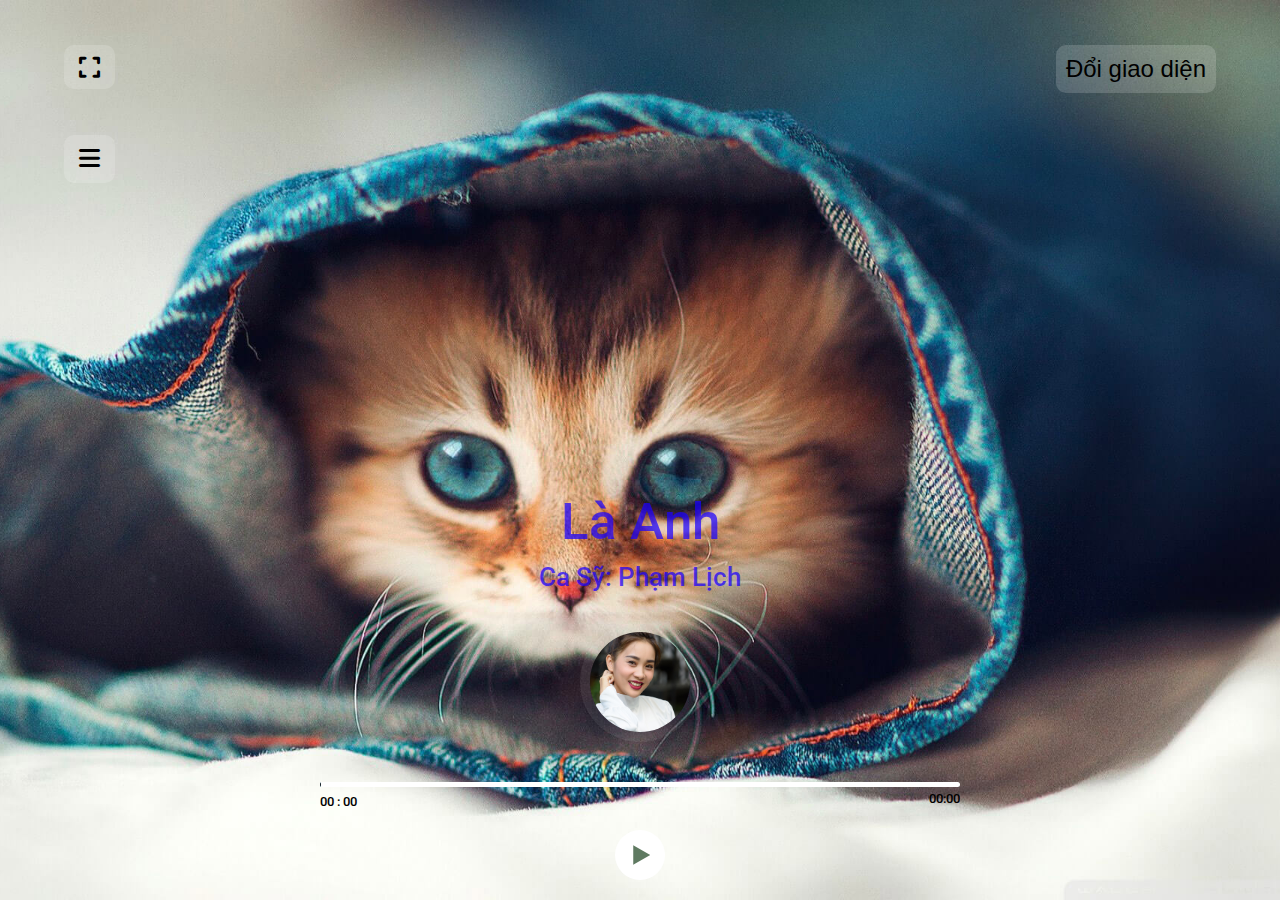
==== music.html @ c3cc0125 "Add files via upload" ====
<!DOCTYPE html>
<html lang="en">

<head>
    <meta charset="UTF-8">
    <meta http-equiv="X-UA-Compatible" content="IE=edge">
    <meta name="viewport" content="width=device-width, initial-scale=1.0">
    <link rel="shortcut icon" href="images/icon.png" type="image/x-icon">
    <title>Listening Music</title>
    <!-- link font  -->
    <link rel="preconnect" href="https://fonts.googleapis.com">
    <link rel="preconnect" href="https://fonts.gstatic.com" crossorigin>
    <link href="https://fonts.googleapis.com/css2?family=Roboto:ital,wght@0,500;1,900&display=swap" rel="stylesheet">

    <!-- link icon  -->
    <link rel="stylesheet" href="https://cdnjs.cloudflare.com/ajax/libs/font-awesome/6.4.0/css/all.min.css">
    <!-- link main css  -->
    <link rel="stylesheet" href="css/main.css">
</head>

<body>
    <i id="enter-fullscreen-button" title="toàn màn hình" class="fas fa-expand"></i>
    <i id="exit-fullscreen-button" title="thoát toàn màn hình" class="fas fa-expand"></i>
    <button class="theme">Đổi giao diện
        <div class="theme1">Giao diện 1</div>
        <div class="theme2">Giao diện 2</div>
        <div class="theme3">Giao diện 3</div>
        <div class="theme4">Giao diện 4</div>
    </button>

    <div class="list-music" title="list danh sách nhạc">
        <i class="fas fa-bars"></i>
        <i class="fas fa-close"></i>

        <ul class="list">
            <li class="laanh">Là anh - Phạm Lịch</li>
            <li class="wayting">Wayting For You - Mono</li>
            <li class="battinhyeulen">Bật tình yêu lên - Hoà Minzy</li>
            <li class="muonnoivoiem">Muốn nói với em - TTeam</li>
            <li class="cogaivotchong">Cô gái vót chông - ...</li>
            <li class="cogaimoduong">Cô gái mở đường - ...</li>
            <li class="chieckhanphieu">Chiếc khăn phiêu - ...</li>
        </ul>
    </div>
    <audio src="" id="audio"></audio>
    <div class="container">
        <h1 style="white-space: nowrap; " class="music-name"></h1>
        <div style="white-space: nowrap;" class="artist-name"></div>
        <div class="disk"></div>
        <div class="song-slider">
            <input type="range" value="0" class="seek-bar">
            <span style="font-size: 0.8rem;" class="current-time">00:00</span>
            <span style="font-size: 0.8rem;" class="song-duration">00:00</span>
        </div>
        <div class="controls">
            <button class="btn-backward fas fa-backward"></button>
            <button class="play-btn pause">
                <span></span>
                <span></span>
            </button>
            <button class="btn-forward fas fa-forward"></button>
        </div>

    </div>


    <script src="js/data_music.js"></script>
    <script src="js/main.js"></script>
</body>

</html>
---- css/main.css ----
* {
    margin: 0;
    padding: 0;
    box-sizing: border-box;
}

body {
    width: 100%;
    height: 100vh;
    background-image: url(../images/bg-body4.jpg);
    background-repeat: no-repeat;
    background-size: cover;
    background-position: center center;
    font-family: 'Roboto', sans-serif;
    position: relative;
}

.list-music {
    position: absolute;
    z-index: 10;
    width: max-content;
    height: fit-content;
    top: 15%;
    left: 5%;
    padding: 10px 15px;
    background: #ffffff2a;
    border-radius: 10px;
    font-size: 1.5rem;
}

.theme {
    position: absolute;
    top: 5%;
    right: 5%;
    font-size: 1.5rem;
    padding: 10px 10px;
    background: #ffffff2a;
    border: none;
    border-radius: 10px;
    cursor: pointer;
}

.theme1,
.theme2,
.theme3,
.theme4 {
    padding-top: 10px;
    font-size: 1rem;
    text-align: left;
    display: none;
}

.theme.theme-1-2 .theme1 {
    display: block;
}

.theme.theme-1-2 .theme2 {
    display: block;
}

.theme.theme-1-2 .theme3 {
    display: block;
}

.theme.theme-1-2 .theme4 {
    display: block;
}

.fa-close {
    display: none;
    cursor: pointer;
}

.fa-bars {
    cursor: pointer;
}

.list-music ul.list {
    display: none;
    list-style: none;
}

.list-music ul.list li {
    padding: 10px 10px;
    font-size: 1.5vw;
    cursor: pointer;
}

.list-music ul.list li:hover {
    filter: opacity(30%);
}

#exit-fullscreen-button {
    display: none;
}

i#exit-fullscreen-button,
i#enter-fullscreen-button {
    position: absolute;
    left: 5%;
    top: 5%;
    padding: 10px 15px;
    background: #ffffff2a;
    border-radius: 10px;
    font-size: 1.5rem;
}

.container {
    position: absolute;
    left: 50%;
    /* top: 50%; */
    bottom: 0;
    transform: translateX(-50%);
    width: 50%;
    margin: 0 auto;
    height: max-content;
    border-radius: 20px;
    overflow: hidden;
    color: black;
    font-weight: 500;

}

.music-name,
.artist-name {
    text-align: center;
    text-transform: capitalize;
}

.music-name {
    color: rgba(25, 0, 255, 0.719);
    font-size: 4vw;
    font-weight: 500;
    margin-bottom: 10px;
}

.artist-name {
    color: rgba(25, 0, 255, 0.719);
    font-size: 2vw;

}

.disk {
    position: relative;
    display: block;
    margin: 40px auto;
    width: 100px;
    height: 100px;
    border-radius: 50%;
    background-image: url(../images/mono.jpg);
    background-size: cover;
    background-position: center center;
    box-shadow: 0 0 0 10px rgba(255, 255, 255, 0.08);

}

.disk.play {
    animation-play-state: running;
    animation: rotate 20s linear infinite;
}

.song-slider {
    width: 100%;
    position: relative;
}

.seek-bar {
    -webkit-appearance: none;
    width: 100%;
    height: 5px;
    border-radius: 10px;
    cursor: pointer;
    overflow: hidden;
}

.seek-bar::-webkit-slider-thumb {
    -webkit-appearance: none;
    width: 1px;
    height: 10px;
    background: #222;
    box-shadow: -400px 0 0 400px rgba(10, 127, 182, 0.8);
}

.current-time,
.song-duration {
    font-size: 14px;
}

.song-duration {
    position: absolute;
    right: 0;
}

.controls {
    width: 30%;
    display: flex;
    justify-content: space-between;
    align-items: center;
    margin: auto;
    margin-top: 20px;
    margin-bottom: 20px;
    transition: all .3s ease-in-out;

}

.play-btn {
    position: relative;
    width: 50px;
    height: 50px;
    border-radius: 50%;
    background: #fff;
    cursor: pointer;
    border: none;
}

.controls:hover {
    width: 60%;
}

.controls:hover .btn-backward,
.controls:hover .btn-forward {
    opacity: 1;
}

.play-btn span {
    position: absolute;
    top: 50%;
    left: 35%;
    transform: translateY(-50%);
    width: 5px;
    height: 20px;
    border-radius: 2px;
    background: #5f7a61;
    transition: .5s;
    clip-path: polygon(0 0, 100% 1%, 100% 100%, 0% 100%);
}

.play-btn span:nth-child(2) {
    left: 55%;
    transform-origin: center;
}

.play-btn.pause span:nth-child(2) {
    transform: translateY(-50%) scaleY(0);
}

.play-btn.pause span:nth-child(1) {
    width: 35%;
    left: 53%;
    transform: translate(-50%, -50%);
    border-radius: 0;
    clip-path: polygon(0 0, 100% 50%, 100% 50%, 0% 100%);

}

.play-btn {
    animation: pluse 2s linear infinite;
}

.play-btn.pause {
    animation: pluse 2s linear infinite;
}

@keyframes pluse {
    0% {
        box-shadow: 0;
    }

    50% {
        box-shadow: 0 0 0 10px rgba(17, 42, 184, 0.1);
    }

    100% {
        box-shadow: 0 0 0 10px rgba(9, 162, 223, 0.4);
    }
}

.btn-backward,
.btn-forward {
    opacity: 0;
    width: 40px;
    height: 40px;
    background: #ffff;
    border-radius: 20px;
    border: none;
    cursor: pointer;
    transition: opacity 0.3s ease;
}

@keyframes rotate {
    0% {
        transform: rotate(0);
    }

    100% {
        transform: rotate(360deg);
    }
}

/* ============MEDIA ================ */

@media (max-width: 600px) {
    .controls {
        width: 100%;
    }

    .controls:hover {
        width: initial;
    }

    .controls:hover .btn-backward,
    .controls:hover .btn-forward {
        opacity: initial;
    }

    .music-name {
        font-size: 5vw;
    }

    button.play-btn {
        width: 50px;
        height: 50px;
    }

    i#exit-fullscreen-button,
    i#enter-fullscreen-button {
        font-size: 1rem;
    }

    .list-music {
        top: 5%;
        left: 20%;
        font-size: 1rem;
        max-height: 200px;
        overflow: auto;
        padding: 10px 15px;
    }

    .list-music ul.list li {
        padding: 5px;
        font-size: 2vh;
    }

    .disk {
        margin: 20px auto;
    }

    .theme {
        font-size: 1rem;

    }
}
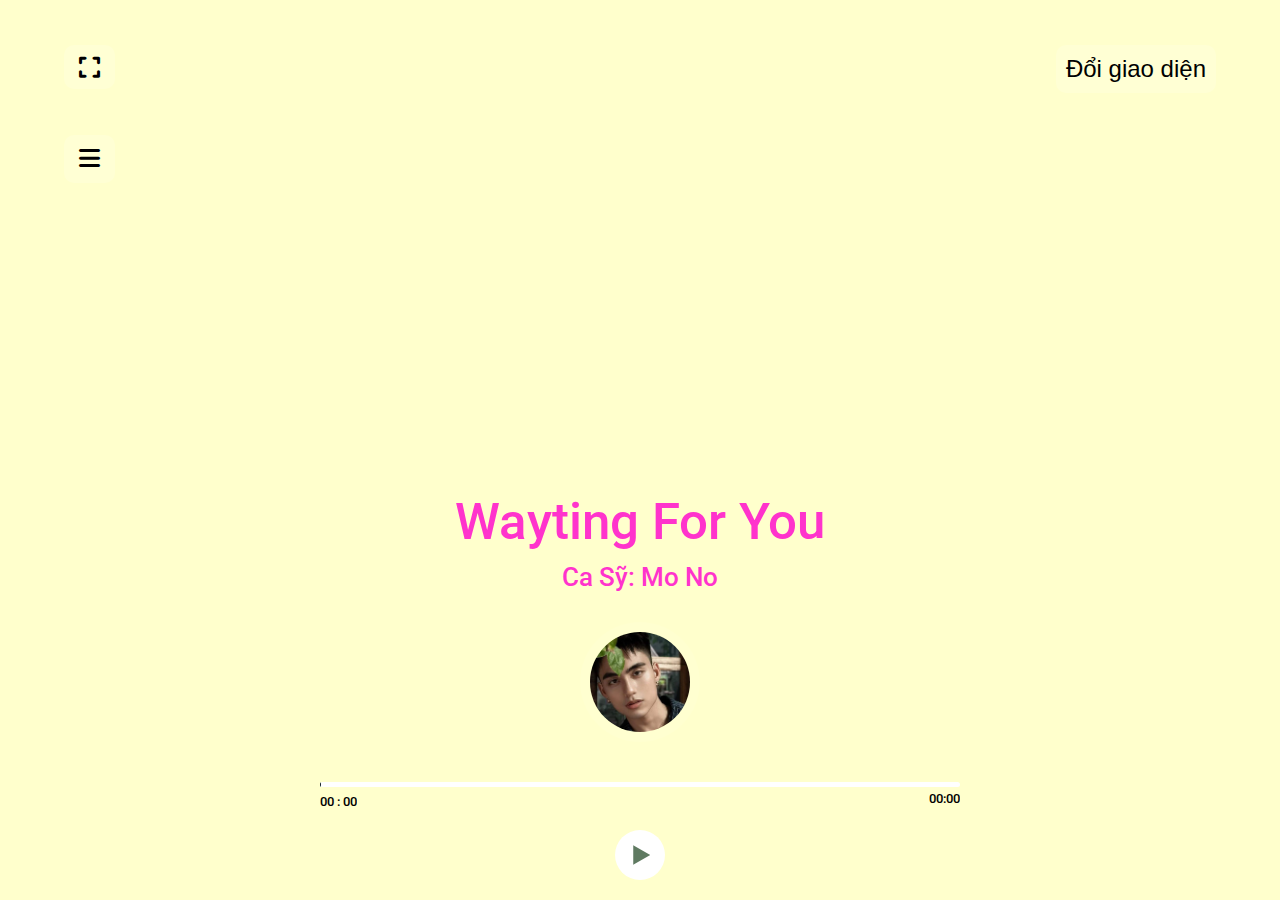
==== commit ae4be110: "Add files via upload" ====
--- a/music.html
+++ b/music.html
@@ -19,30 +19,54 @@
 </head>
 
 <body>
+
     <i id="enter-fullscreen-button" title="toàn màn hình" class="fas fa-expand"></i>
     <i id="exit-fullscreen-button" title="thoát toàn màn hình" class="fas fa-expand"></i>
     <button class="theme">Đổi giao diện
         <div class="theme1">Giao diện 1</div>
         <div class="theme2">Giao diện 2</div>
         <div class="theme3">Giao diện 3</div>
-        <div class="theme4">Giao diện 4</div>
     </button>
-
+    <div class="test">
+        <video src="video/cat2.mp4" autoplay loop muted></video>
+    </div>
     <div class="list-music" title="list danh sách nhạc">
         <i class="fas fa-bars"></i>
         <i class="fas fa-close"></i>
 
         <ul class="list">
-            <li class="laanh">Là anh - Phạm Lịch</li>
+            <h3>Mono</h3>
+            <hr>
             <li class="wayting">Wayting For You - Mono</li>
-            <li class="battinhyeulen">Bật tình yêu lên - Hoà Minzy</li>
-            <li class="muonnoivoiem">Muốn nói với em - TTeam</li>
-            <li class="cogaivotchong">Cô gái vót chông - ...</li>
-            <li class="cogaimoduong">Cô gái mở đường - ...</li>
-            <li class="chieckhanphieu">Chiếc khăn phiêu - ...</li>
+            <h3>Sơn Tùng MTP</h3>
+            <hr>
+            <li class="htca">Hãy Trao Cho Anh - ST MTP</li>
+            <li class="ecnhq">Em Của Ngày Hôm Qua - ST MTP</li>
+            <li class="naxd">Nắng Ấm Xa dần - Sơn Tùng MTP</li>
+            <li class="upgrade">Upgrade Rememberme - Sơn Tùng MTP</li>
+            <li class="nnhq">Như Ngày Hôm Qua - Sơn Tùng MTP</li>
+            <h3>Phan Mạnh Quỳnh</h3>
+            <hr>
+            <li class="ctvt">Con Tim Vỡ Tan - Phan Mạnh Quỳnh</li>
+
+            <li class="ggyd">Gặp Gỡ Yêu Đương - Phan Mạnh Quỳnh</li>
+            <li class="hrkndd">Hãy Ra Khỏi Người Đó Đi - Phan Mạnh Quỳnh</li>
+            <li class="vonguoita">Vợ Người Ta - Phan Mạnh Quỳnh</li>
+            <hr>
+            <h3>Các bài hát hot</h3>
+            <li class="laanh">Là Anh - Phạm Lịch</li>
+            <li class="mnve">Muốn Nói Với Em - TTeam</li>
+            <li class="cgmd">Cô Gái Mở Đường - ...</li>
+            <li class="cgvc">Cô Gái Vót Chông - ...</li>
+            <li class="btyl">Bật Tình Yêu Lên - Hoà Minzy</li>
         </ul>
     </div>
     <audio src="" id="audio"></audio>
+    <!-- <div class="video">
+        <video id="videoBg" autoplay loop muted>
+            <source src="video/cat2.mp4">
+        </video>
+    </div> -->
     <div class="container">
         <h1 style="white-space: nowrap; " class="music-name"></h1>
         <div style="white-space: nowrap;" class="artist-name"></div>
--- a/css/main.css
+++ b/css/main.css
@@ -5,17 +5,41 @@
 }
 
 body {
-    width: 100%;
+    width: 100vw;
     height: 100vh;
-    background-image: url(../images/bg-body4.jpg);
+    /* background-image: url(../images/bg-body4.jpg); */
+    /* background-attachment: fixed; */
+    background: #FFFFCC;
     background-repeat: no-repeat;
     background-size: cover;
     background-position: center center;
     font-family: 'Roboto', sans-serif;
-    position: relative;
-}
+}
+
+h3 {
+    padding: 10px 0;
+}
+
+.test {
+    position: absolute;
+    z-index: -10000;
+    width: 100vw;
+    height: 100vh;
+    /* border: 10px solid #333; */
+    overflow: hidden;
+}
+
+video {
+    position: absolute;
+    top: -120%;
+    width: 100vw;
+    height: max-content;
+}
+
 
 .list-music {
+    max-height: 500px;
+    overflow: auto;
     position: absolute;
     z-index: 10;
     width: max-content;
@@ -28,6 +52,15 @@
     font-size: 1.5rem;
 }
 
+.list-music::-webkit-scrollbar {
+    width: 20px;
+}
+
+/* .list-music::-webkit-scrollbar-thumb{
+    color: #FF33CC;
+    width: 20px;
+} */
+
 .theme {
     position: absolute;
     top: 5%;
@@ -69,6 +102,7 @@
 .fa-close {
     display: none;
     cursor: pointer;
+
 }
 
 .fa-bars {
@@ -118,7 +152,6 @@
     overflow: hidden;
     color: black;
     font-weight: 500;
-
 }
 
 .music-name,
@@ -128,14 +161,14 @@
 }
 
 .music-name {
-    color: rgba(25, 0, 255, 0.719);
+    color: #FF33CC;
     font-size: 4vw;
     font-weight: 500;
     margin-bottom: 10px;
 }
 
 .artist-name {
-    color: rgba(25, 0, 255, 0.719);
+    color: #FF33CC;
     font-size: 2vw;
 
 }
@@ -298,8 +331,17 @@
 }
 
 /* ============MEDIA ================ */
-
-@media (max-width: 600px) {
+@media (max-width: 1000px) {
+    video {
+        top: -90%;
+    }
+}
+
+@media (max-width: 670px) {
+    .container {
+        width: 80%;
+    }
+
     .controls {
         width: 100%;
     }
@@ -314,7 +356,13 @@
     }
 
     .music-name {
-        font-size: 5vw;
+        font-size: 6.5vw;
+        font-weight: bold;
+    }
+
+    .artist-name {
+        font-size: 3vw;
+        font-weight: bold;
     }
 
     button.play-btn {
@@ -349,4 +397,33 @@
         font-size: 1rem;
 
     }
+
+    .btn-backward,
+    .btn-forward {
+        opacity: initial;
+    }
+
+    video {
+        top: -50%;
+    }
+
+}
+
+@media (max-width: 500px) {
+    video {
+        top: -10%;
+    }
+}
+
+@media (max-width: 414px) {
+    video {
+        top: 5%;
+    }
+}
+
+@media (max-width: 375px) {
+    video {
+        top: 0;
+        height: 100vh;
+    }
 }